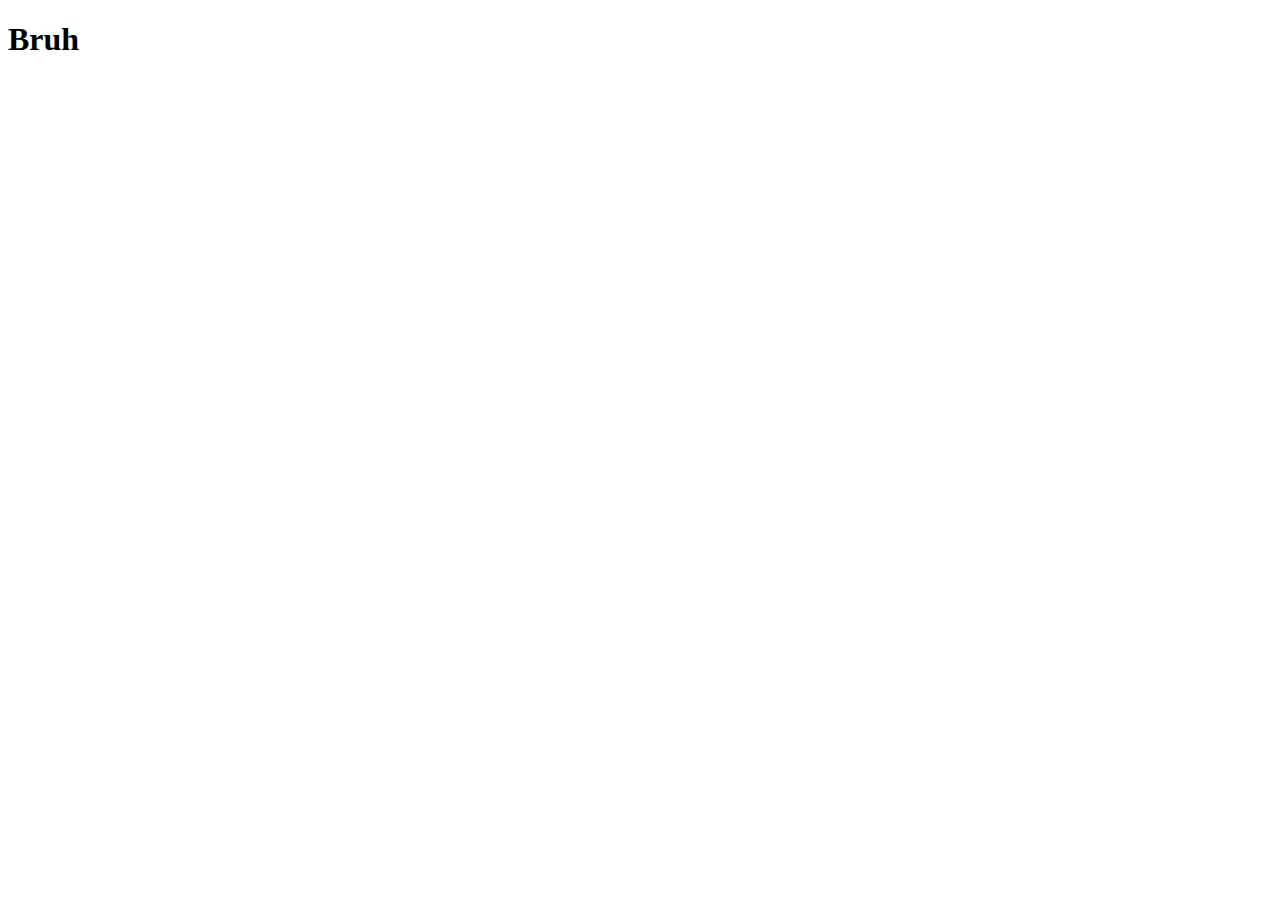
==== index.html @ 26dd8665 "Adding Bruh" ====
<!DOCTYPE html>
<html lang="en">
<head>
    <meta charset="UTF-8">
    <meta http-equiv="X-UA-Compatible" content="IE=edge">
    <meta name="viewport" content="width=device-width, initial-scale=1.0">
    <link rel="stylesheet" href="styles/style.css">
    <link rel="shortcut icon" href="/images/favicon-suitcase.ico" type="image/x-icon">
    <title>My portfolio</title>
</head>
<body>
    
    <h1>Bruh</h1>

    <script src="script.js"></script>
</body>
</html>
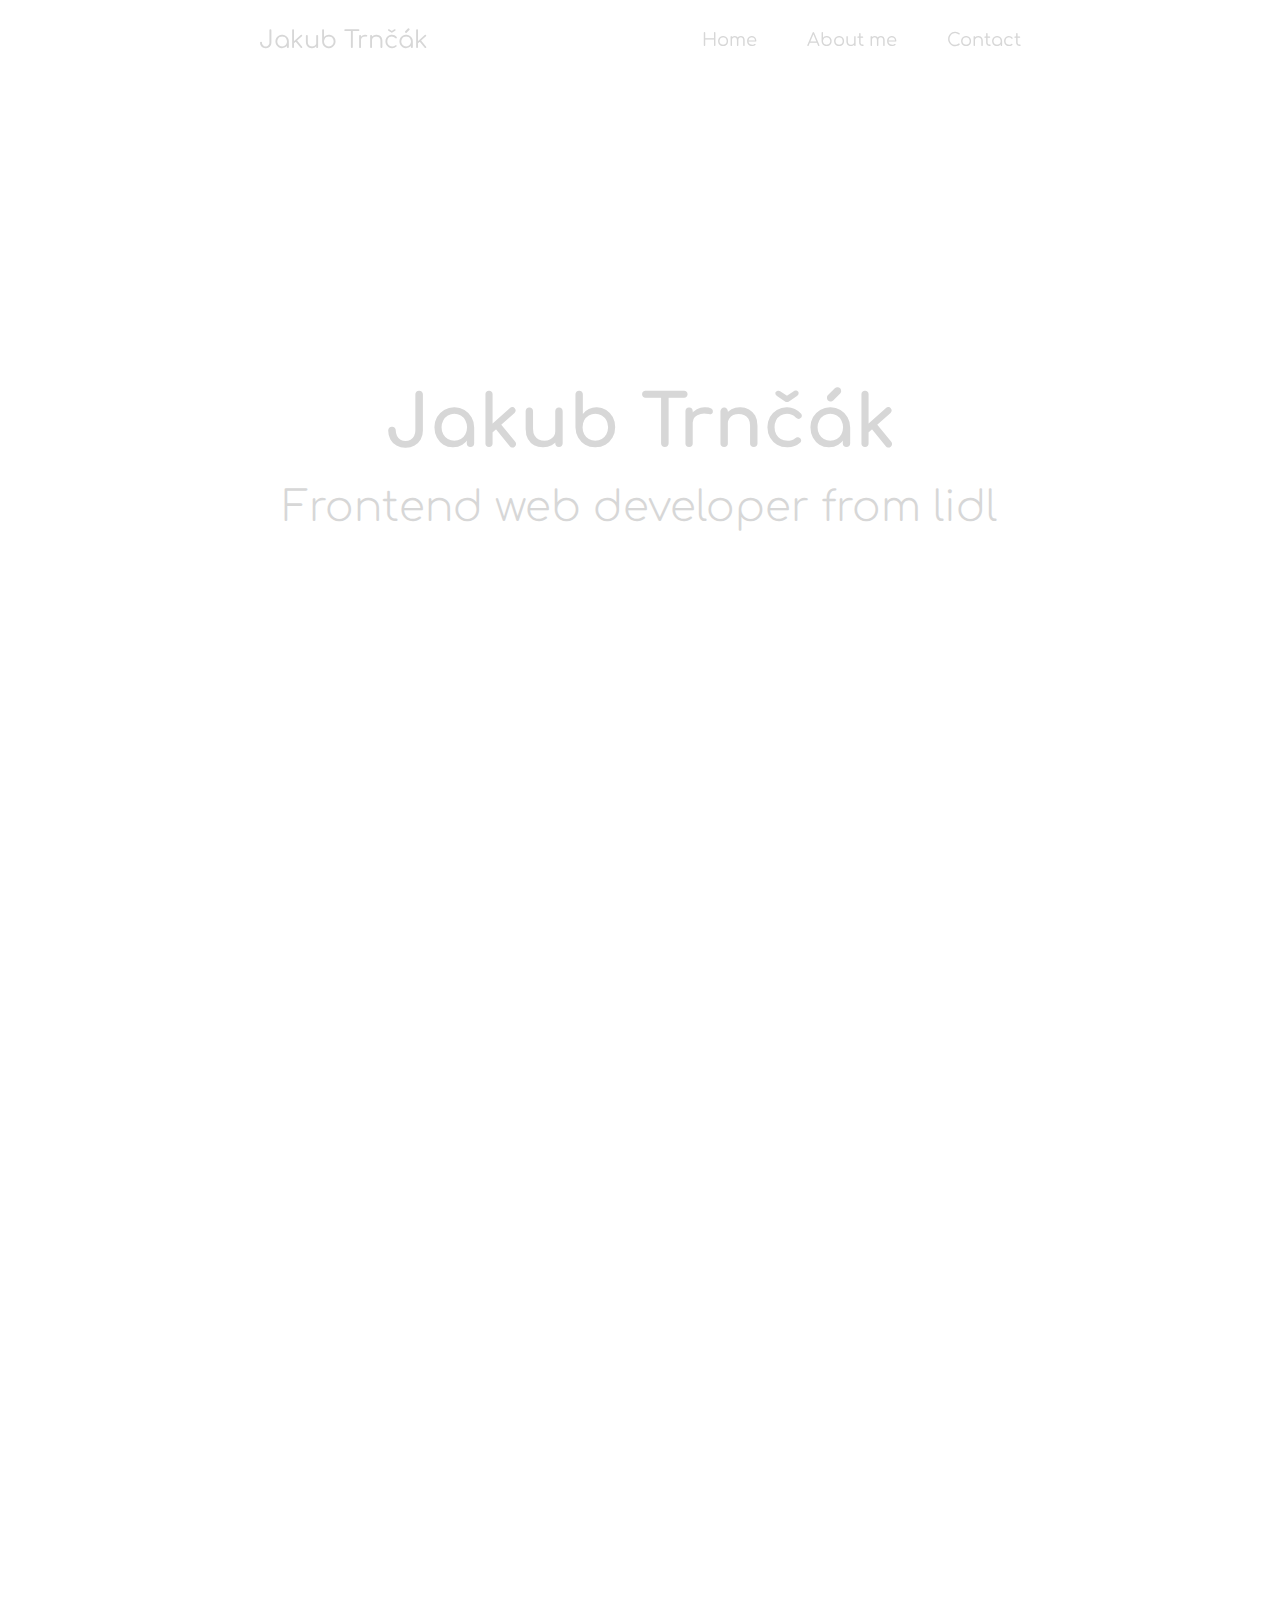
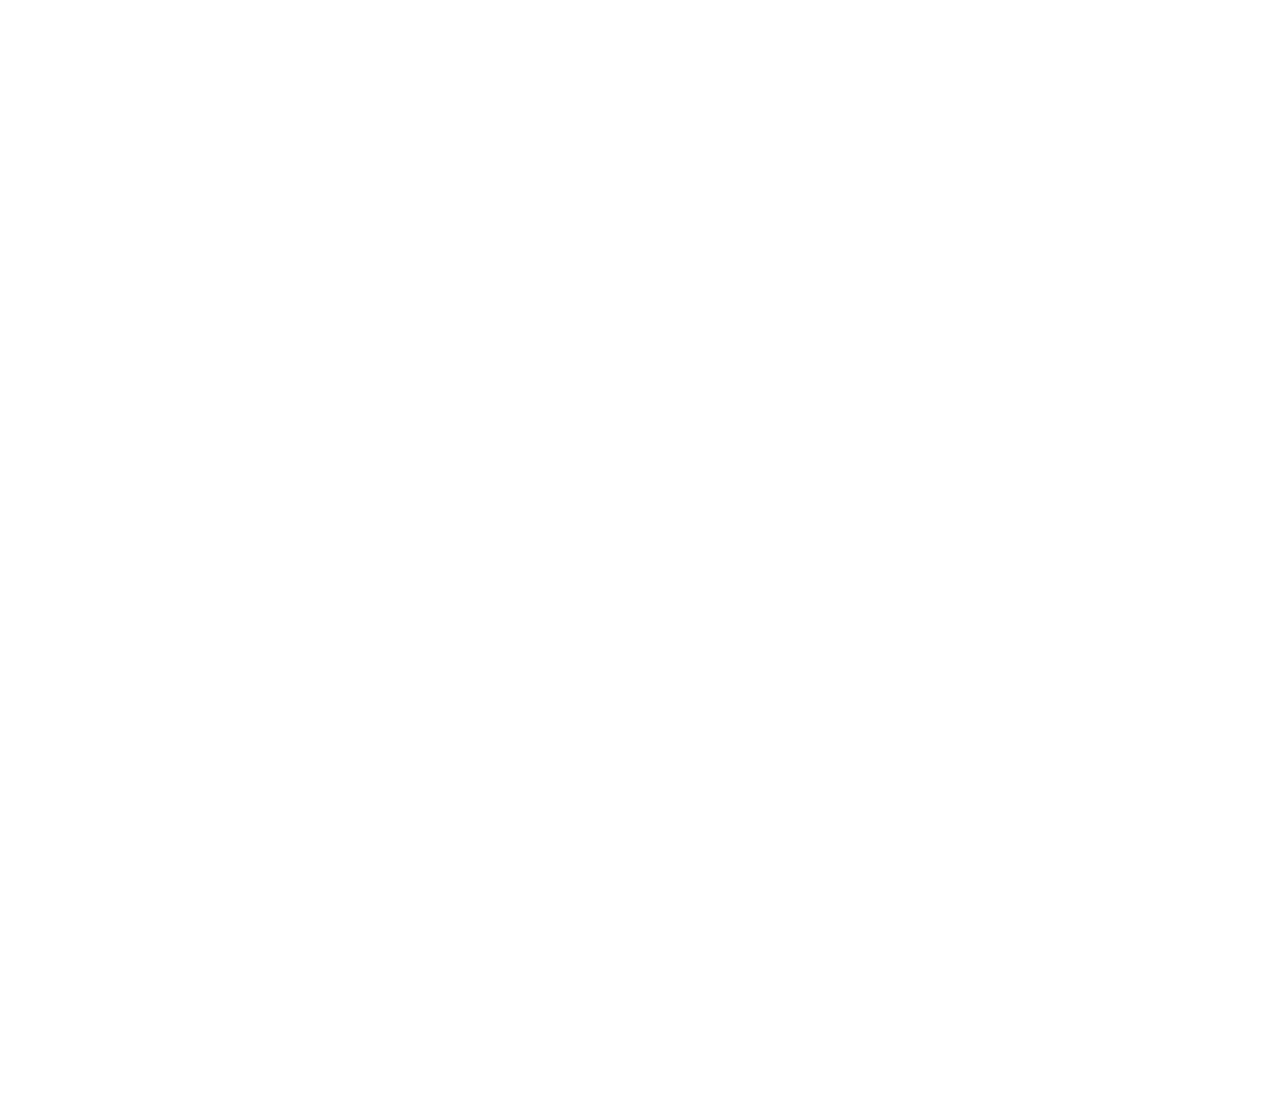
==== commit 42561bbf: "Adding main page content" ====
--- a/index.html
+++ b/index.html
@@ -6,12 +6,37 @@
     <meta name="viewport" content="width=device-width, initial-scale=1.0">
     <link rel="stylesheet" href="styles/style.css">
     <link rel="shortcut icon" href="/images/favicon-suitcase.ico" type="image/x-icon">
+    <link rel="stylesheet" href="https://cdnjs.cloudflare.com/ajax/libs/font-awesome/6.2.0/css/all.min.css" integrity="sha512-xh6O/CkQoPOWDdYTDqeRdPCVd1SpvCA9XXcUnZS2FmJNp1coAFzvtCN9BmamE+4aHK8yyUHUSCcJHgXloTyT2A==" crossorigin="anonymous" referrerpolicy="no-referrer" />
     <title>My portfolio</title>
 </head>
 <body>
     
-    <h1>Bruh</h1>
+    <section id="sec-1">
+        <nav id="navigation">
+            <div id="header-menu">
+                <header id="nameHeader">Jakub Trnčák</header>
+                <button id="menuButton"><i class="fa-solid fa-bars"></i></button>
+            </div>
+            
+            <div id="menu">
+                <a href="#sec-1" id="homeButton">Home</a>
+                <a href="#sec-2" id="aboutButton">About me</a>
+                <a href="#sec-3" id="contactButton">Contact</a>
+            </div>
+        </nav>
 
-    <script src="script.js"></script>
+        <h2 id="mainPageHeader">Jakub Trnčák</h2>
+        <h3 id="mainPageInfo">Frontend web developer from lidl</h3>
+
+        <a href="#sec-2" id="nextPage"><i class="fa-solid fa-arrow-down"></i></a>
+
+    </section>
+
+    <section id="sec-2"></section>
+
+    <section id="sec-3"></section>
+    
+
+    <script src="/scripts/script.js"></script>
 </body>
 </html>--- a/styles/style.css
+++ b/styles/style.css
@@ -0,0 +1,190 @@
+@import url('https://fonts.googleapis.com/css2?family=Comfortaa:wght@300;400;500;600;700&display=swap');
+
+
+:root {
+    font-family: 'Comfortaa', cursive;
+    scroll-behavior: smooth;
+}
+
+/* ===== Scrollbar CSS ===== */
+  /* Firefox */
+  * {
+    scrollbar-width: auto;
+    scrollbar-color: #A7233A #001220;
+  }
+
+  /* Chrome, Edge, and Safari */
+  *::-webkit-scrollbar {
+    width: 2px;
+  }
+
+  *::-webkit-scrollbar-track {
+    background: #001220;
+  }
+
+  *::-webkit-scrollbar-thumb {
+    background-color: #A7233A;
+    border-radius: 10px;
+    border: 3px solid none;
+  }
+
+body {
+    background-image: url(/images/bubbles.svg);
+    background-size: cover;
+}
+
+section {
+    height: 100vh;
+    width: 100%;
+}
+
+#sec-1 {
+    display: flex;
+    flex-direction: column;
+    justify-content: center;
+    align-items: center;
+}
+
+#navigation {
+    position: fixed;
+
+    display: flex;
+    flex-direction: row;
+    justify-content: space-evenly;
+    align-items: center;
+    
+    top: 0;
+    left: 0;
+    min-width: 600px;
+
+    height: 80px;
+    width: 100%;
+    transition: 0.6s;
+
+    color: rgb(215, 215, 215);
+    cursor: default;
+}
+
+.sticky {
+    background-color: #00000097;
+}
+
+#header-menu {
+    display: flex;
+    flex-direction: row;
+    justify-content: space-evenly;
+    align-items: center;
+
+    height: auto;
+}
+
+#nameHeader {
+    font-size: 24px;
+    margin: 0;
+
+    height: auto;
+}
+
+#menuButton {
+    visibility: hidden;
+}
+
+#menu {
+    display: flex;
+    justify-content: center;
+    align-items: center;
+
+    gap: 50px;
+
+    transition: 0.6s;
+}
+
+#menu a {
+    font-size: 18px;
+    color: rgb(215, 215, 215);
+    text-decoration: none;
+}
+
+#menu a:hover {
+    text-decoration: 2px underline rgb(215, 215, 215);
+}
+
+#mainPageHeader {
+    margin: 80px 0 0 0;
+    max-width: 750px;
+
+    font-size: 72px;
+
+    color: rgb(215, 215, 215);
+}
+
+#mainPageInfo {
+    margin-top: 20px;
+    max-width: 750px;
+
+    font-weight: 300;
+    font-size: 42px;
+
+    color: rgb(215, 215, 215);
+}
+
+#nextPage {
+    margin-top: 40px;
+    border: none;
+
+    font-size: 32px;
+    color: rgb(215, 215, 215);
+    background: none;
+}
+
+
+
+
+
+
+
+@media (max-width: 600px){
+    #navigation {
+        display: flex;
+        flex-direction: column;
+        justify-content: center;
+        align-items: center;
+
+        height: auto;
+        min-width: unset;
+    }
+
+    #header-menu {
+        width: 100%;
+        margin: 40px 0 40px;
+    }
+
+    #menuButton {
+        visibility: visible;
+
+        border: none;
+
+        font-size: 22px;
+        color: rgb(215, 215, 215);
+
+        background: none;
+    }
+
+    .hide {
+        visibility: hidden;
+        position: fixed;
+
+        right: -100px;
+    }
+
+    #menu {
+        display: flex;
+        flex-direction: column;
+        justify-content: center;
+        align-items: center;
+
+        gap: 20px;
+
+        padding-bottom: 40px;
+    }
+}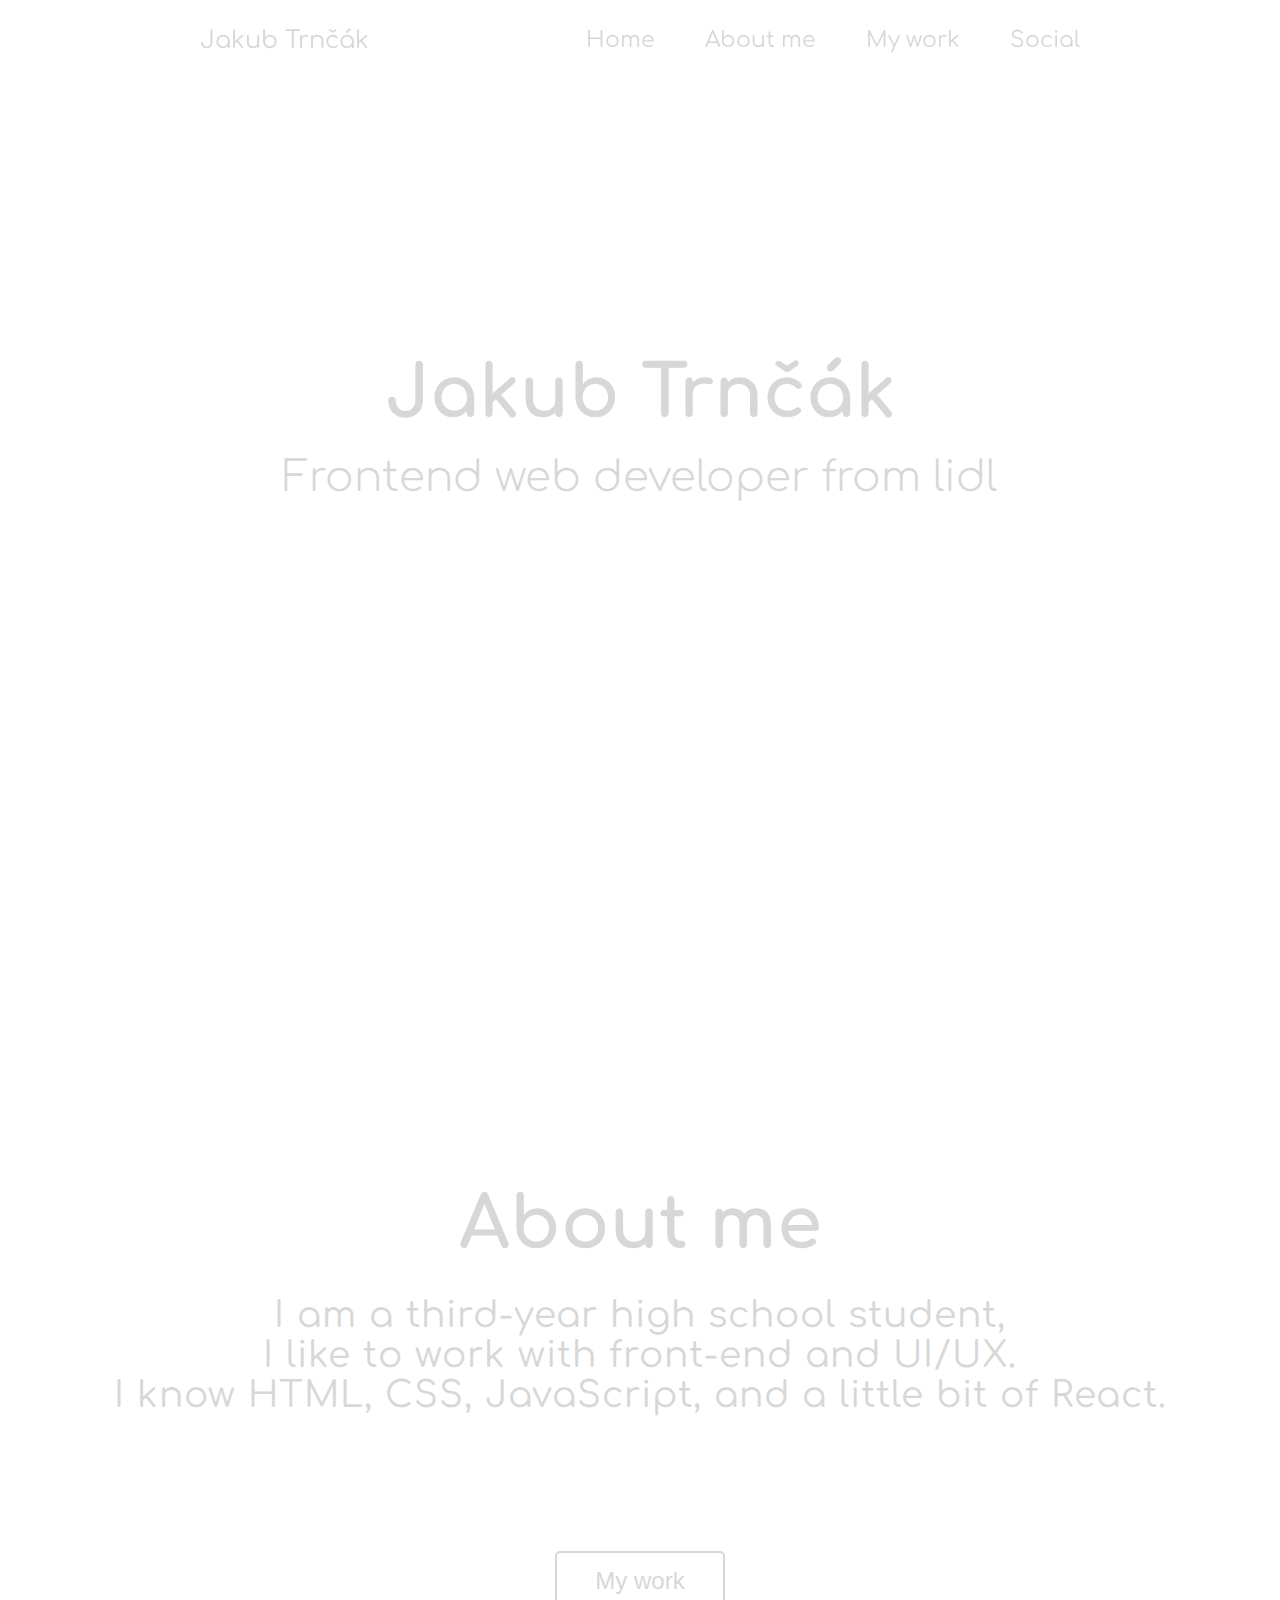
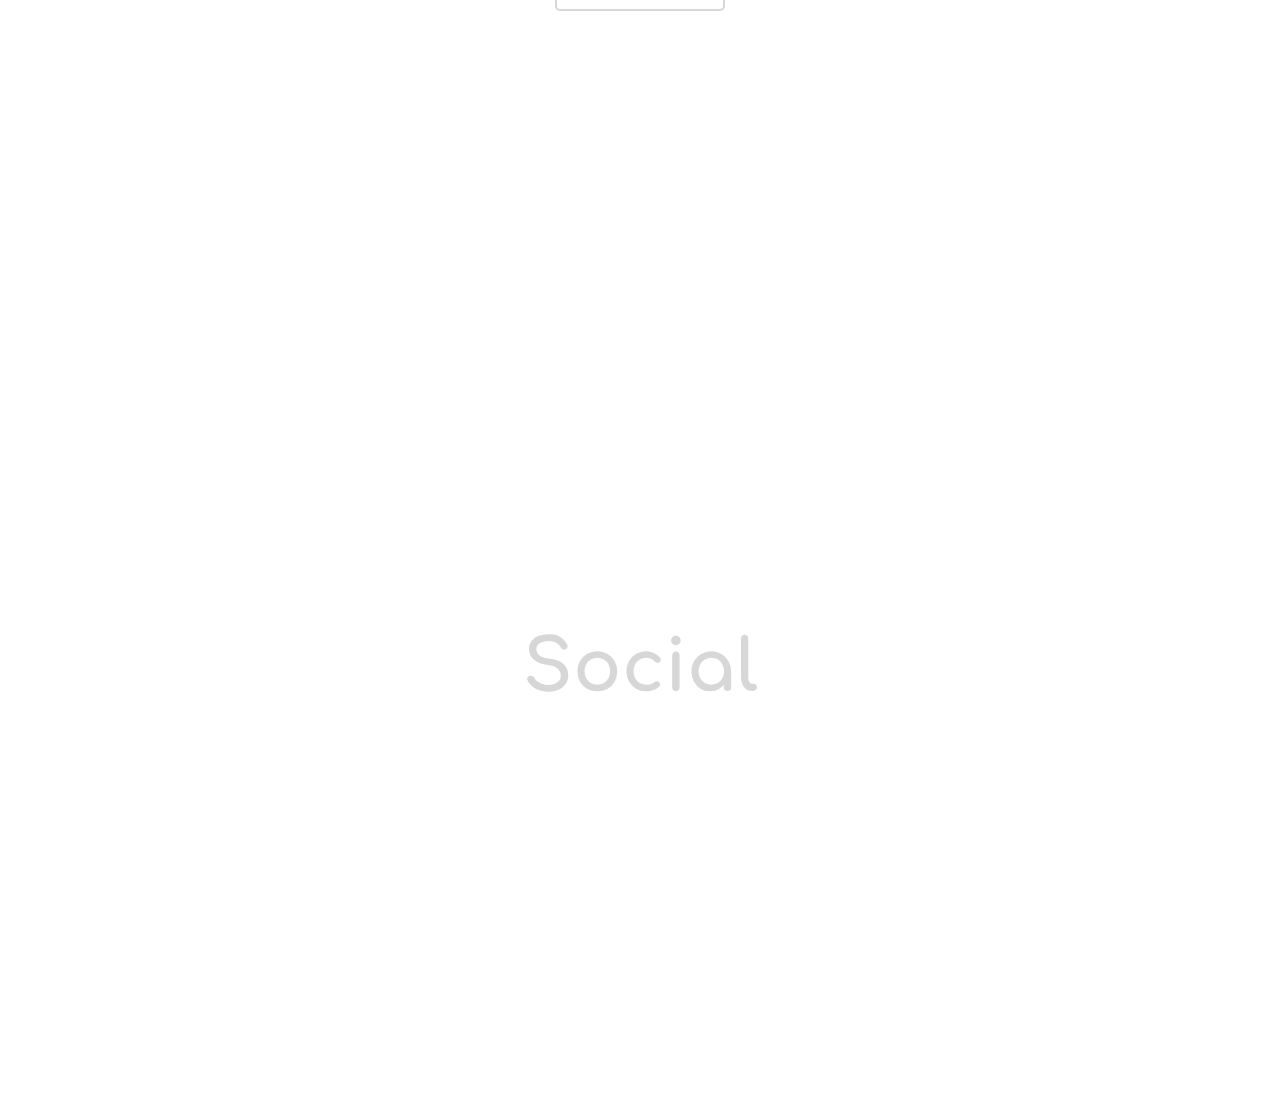
==== commit a96f2c0a: "Adding about me, and coming soon page + myWork page" ====
--- a/index.html
+++ b/index.html
@@ -4,7 +4,7 @@
     <meta charset="UTF-8">
     <meta http-equiv="X-UA-Compatible" content="IE=edge">
     <meta name="viewport" content="width=device-width, initial-scale=1.0">
-    <link rel="stylesheet" href="styles/style.css">
+    <link rel="stylesheet" href="styles/mainPage.css">
     <link rel="shortcut icon" href="/images/favicon-suitcase.ico" type="image/x-icon">
     <link rel="stylesheet" href="https://cdnjs.cloudflare.com/ajax/libs/font-awesome/6.2.0/css/all.min.css" integrity="sha512-xh6O/CkQoPOWDdYTDqeRdPCVd1SpvCA9XXcUnZS2FmJNp1coAFzvtCN9BmamE+4aHK8yyUHUSCcJHgXloTyT2A==" crossorigin="anonymous" referrerpolicy="no-referrer" />
     <title>My portfolio</title>
@@ -21,7 +21,8 @@
             <div id="menu">
                 <a href="#sec-1" id="homeButton">Home</a>
                 <a href="#sec-2" id="aboutButton">About me</a>
-                <a href="#sec-3" id="contactButton">Contact</a>
+                <a href="/pages/comingSoon.html">My work</a>
+                <a href="#sec-3" id="socialButton">Social</a>
             </div>
         </nav>
 
@@ -32,9 +33,21 @@
 
     </section>
 
-    <section id="sec-2"></section>
+    <section id="sec-2">
+        <h2 id="mainPageHeader">About me</h2>
+        <h3 id="nextPageInfo">I am a third-year high school student,<br>I like to work with front-end and UI/UX.<br>I know HTML, CSS, JavaScript, and a little bit of React.</h3>
+        <a href="pages/comingSoon.html"><button id="nextButton">My work</button></a>
+    </section>
 
-    <section id="sec-3"></section>
+    <section id="sec-3">
+        <h2 id="mainPageHeader">Social</h2>
+        <div id="thirdPageInfo">
+            <a class="links" href="https://twitter.com/Orange4Broom" target="_blank" rel="noreferrer"><i class="fa-brands fa-twitter"></i></a>
+            <a class="links" href="https://github.com/Orange4Broom" target="_blank" rel="noreferrer"><i class="fa-brands fa-square-github"></i></a>
+            <a class="links" href="https://www.instagram.com/_jen_kuba_" target="_blank" rel="noreferrer"><i class="fa-brands fa-instagram"></i></a>
+            <a class="links" href="https://discord.com/users/519971592076394531" target="_blank" rel="noreferrer"><i class="fa-brands fa-discord"></i> </a>
+        </div>
+    </section>
     
 
     <script src="/scripts/script.js"></script>
--- a/styles/mainPage.css
+++ b/styles/mainPage.css
@@ -0,0 +1,341 @@
+@import url('https://fonts.googleapis.com/css2?family=Comfortaa:wght@300;400;500;600;700&display=swap');
+
+
+:root {
+    font-family: 'Comfortaa', cursive;
+    scroll-behavior: smooth;
+}
+
+/* ===== Scrollbar CSS ===== */
+  /* Firefox */
+  * {
+    scrollbar-width: auto;
+    scrollbar-color: #A7233A #001220;
+  }
+
+  /* Chrome, Edge, and Safari */
+  *::-webkit-scrollbar {
+    width: 2px;
+  }
+
+  *::-webkit-scrollbar-track {
+    background: #001220;
+  }
+
+  *::-webkit-scrollbar-thumb {
+    background-color: #A7233A;
+    border-radius: 10px;
+    border: 3px solid none;
+  }
+
+body {
+    display: flex;
+    flex-direction: column;
+    justify-content: center;
+    align-items: center;
+
+    background-image: url(/images/bubbles.svg);
+    background-size: cover;
+}
+
+section {
+    height: 100vh;
+    width: 100%;
+}
+
+/*---------Section 1---------*/
+
+#sec-1 {
+    display: flex;
+    flex-direction: column;
+    justify-content: center;
+    align-items: center;
+
+    min-height: 750px;
+}
+
+#navigation {
+    position: fixed;
+
+    display: flex;
+    flex-direction: row;
+    justify-content: space-evenly;
+    align-items: center;
+    
+    top: 0;
+    left: 0;
+    min-width: 650px;
+
+    height: 80px;
+    width: 100%;
+    transition: 0.6s;
+
+    color: rgb(215, 215, 215);
+    cursor: default;
+}
+
+.sticky {
+    background-color: #00000097;
+}
+
+#header-menu {
+    display: flex;
+    flex-direction: row;
+    justify-content: space-evenly;
+    align-items: center;
+
+    height: auto;
+}
+
+#nameHeader {
+    font-size: 24px;
+    margin: 0;
+
+    height: auto;
+}
+
+#menuButton {
+    visibility: hidden;
+}
+
+#menu {
+    display: flex;
+    justify-content: center;
+    align-items: center;
+
+    gap: 50px;
+
+    transition: 0.6s;
+}
+
+#menu a {
+    font-size: 22px;
+    color: rgb(215, 215, 215);
+    text-decoration: none;
+}
+
+#menu a:hover {
+    text-decoration: 2px underline rgb(215, 215, 215);
+}
+
+#mainPageHeader {
+    margin: 80px 0 0 0;
+    max-width: 750px;
+
+    font-size: 72px;
+
+    color: rgb(215, 215, 215);
+
+}
+
+#mainPageInfo {
+    margin-top: 20px;
+    max-width: 750px;
+
+    font-weight: 300;
+    font-size: 42px;
+
+    color: rgb(215, 215, 215);
+}
+
+#nextPage {
+    margin-top: 100px;
+    border: none;
+
+    font-size: 32px;
+    color: rgb(215, 215, 215);
+    background: none;
+}
+
+#nextPageInfo {
+    margin-top: 30px;
+    max-width: 1100px;
+    text-align: center;
+    letter-spacing: 1px;
+
+    font-weight: 400;
+    font-size: 36px;
+
+    color: rgb(215, 215, 215);
+}
+
+#nextPage:hover {
+    transition: 0.3s;
+    scale: 120%;
+
+    color: #A7233A;
+}
+
+#nextPage:active {
+    color: #661220;
+}
+
+/*---------Section 2---------*/
+
+#sec-2 {
+    display: flex;
+    flex-direction: column;
+    justify-content: center;
+    align-items: center;
+
+    min-height: 750px;
+}
+
+#nextButton {
+    margin-top: 100px;
+
+    height: 60px;
+    width: 170px;
+
+    border: 2px solid rgb(215, 215, 215);
+    border-radius: 5px;
+
+    font-size: 24px;
+    text-decoration: none;
+    color: rgb(215, 215, 215);
+
+    transition: 0.3s;
+
+    background: none;
+}
+
+#nextButton:hover {
+    cursor: pointer;
+    color: #001220;
+    background-color: rgb(215, 215, 215);
+}
+
+/*---------Section 3---------*/
+
+#sec-3 {
+    display: flex;
+    flex-direction: column;
+    justify-content: center;
+    align-items: center;
+    min-height: 750px;
+}
+
+#thirdPageInfo {
+    display: flex;
+    flex-direction: row;
+    justify-content: center;
+    align-items: center;
+
+    gap: 60px;
+    max-width: 750px;
+
+    margin-top: 60px;
+}
+
+.links {
+    font-size: 82px;
+    margin-left: 10px;
+    color: rgb(215, 215, 215);
+}
+
+.links:hover {
+    scale: 110%;
+    transition: 0.2s;
+
+    color:#A7233A;
+}
+
+.links:active {
+    color:#661220;
+}
+
+/*---------Section 4---------*/
+
+#sec-4 {
+    display: flex;
+    flex-direction: column;
+    justify-content: center;
+    align-items: center;
+    min-height: 750px;
+
+    overflow: hidden;
+}
+
+
+
+
+/*---------Resposive shit---------*/
+
+@media (max-width: 650px){
+    #navigation {
+        display: flex;
+        flex-direction: column;
+        justify-content: center;
+        align-items: center;
+
+        height: auto;
+        min-width: unset;
+    }
+
+    #header-menu {
+        width: 100%;
+        margin: 40px 0 40px;
+    }
+
+    #menuButton {
+        visibility: visible;
+
+        border: none;
+
+        font-size: 28px;
+        color: rgb(215, 215, 215);
+
+        background: none;
+    }
+
+    #nextPage {
+        margin-top: 60px;
+    } 
+
+    #nextPageInfo {
+        margin-top: 30px;
+        max-width: 1100px;
+        text-align: start;
+        letter-spacing: 1px;
+    
+        font-weight: 400;
+        font-size: 30px;
+    
+        color: rgb(215, 215, 215);
+    }
+
+    .hide {
+        visibility: hidden;
+        position: fixed;
+
+        right: -200px;
+    }
+
+    #menu {
+        display: flex;
+        flex-direction: column;
+        justify-content: center;
+        align-items: center;
+
+        gap: 20px;
+
+        padding-bottom: 40px;
+    }
+
+    #thirdPageInfo {
+        gap: 20px;
+    }
+
+    .links {
+        font-size: 62px;
+    }
+
+    .links:hover {
+        scale: 110%;
+        transition: 0.4s;
+    
+        color:#661220;
+    }
+
+    
+}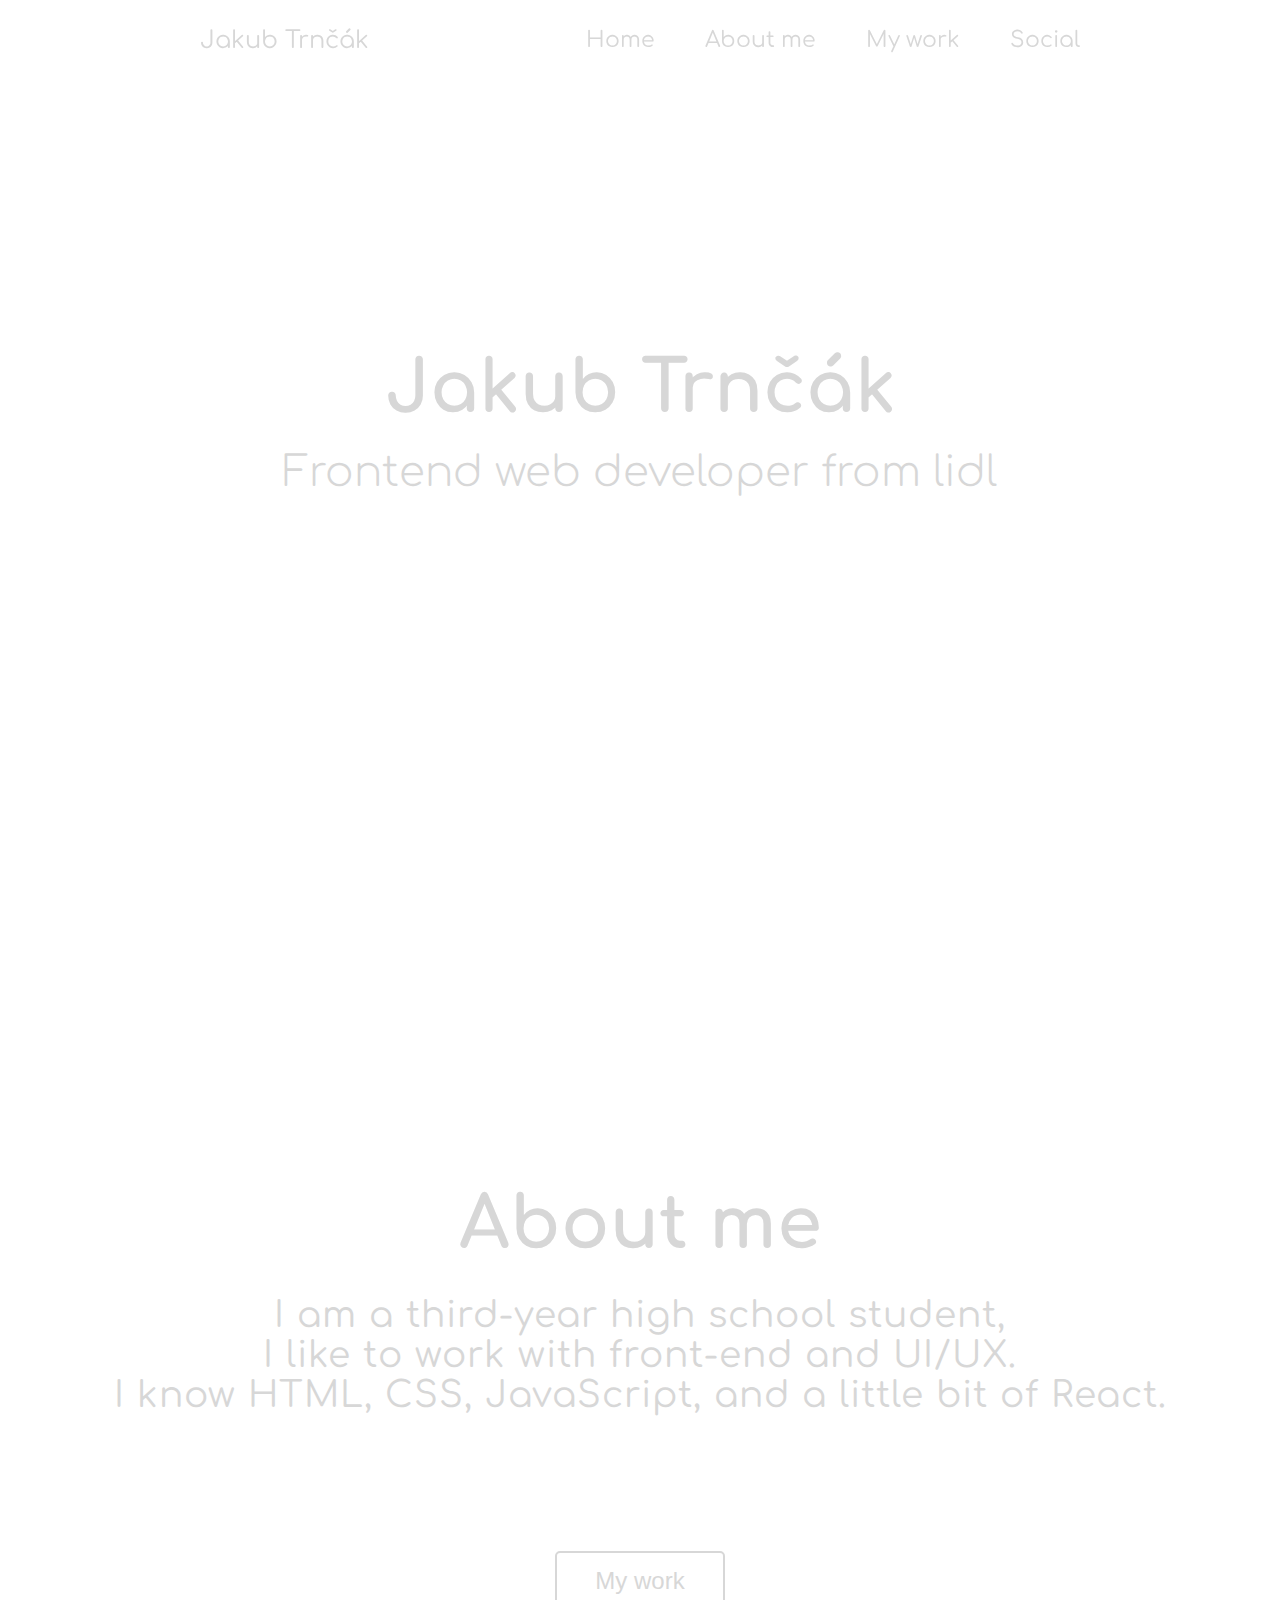
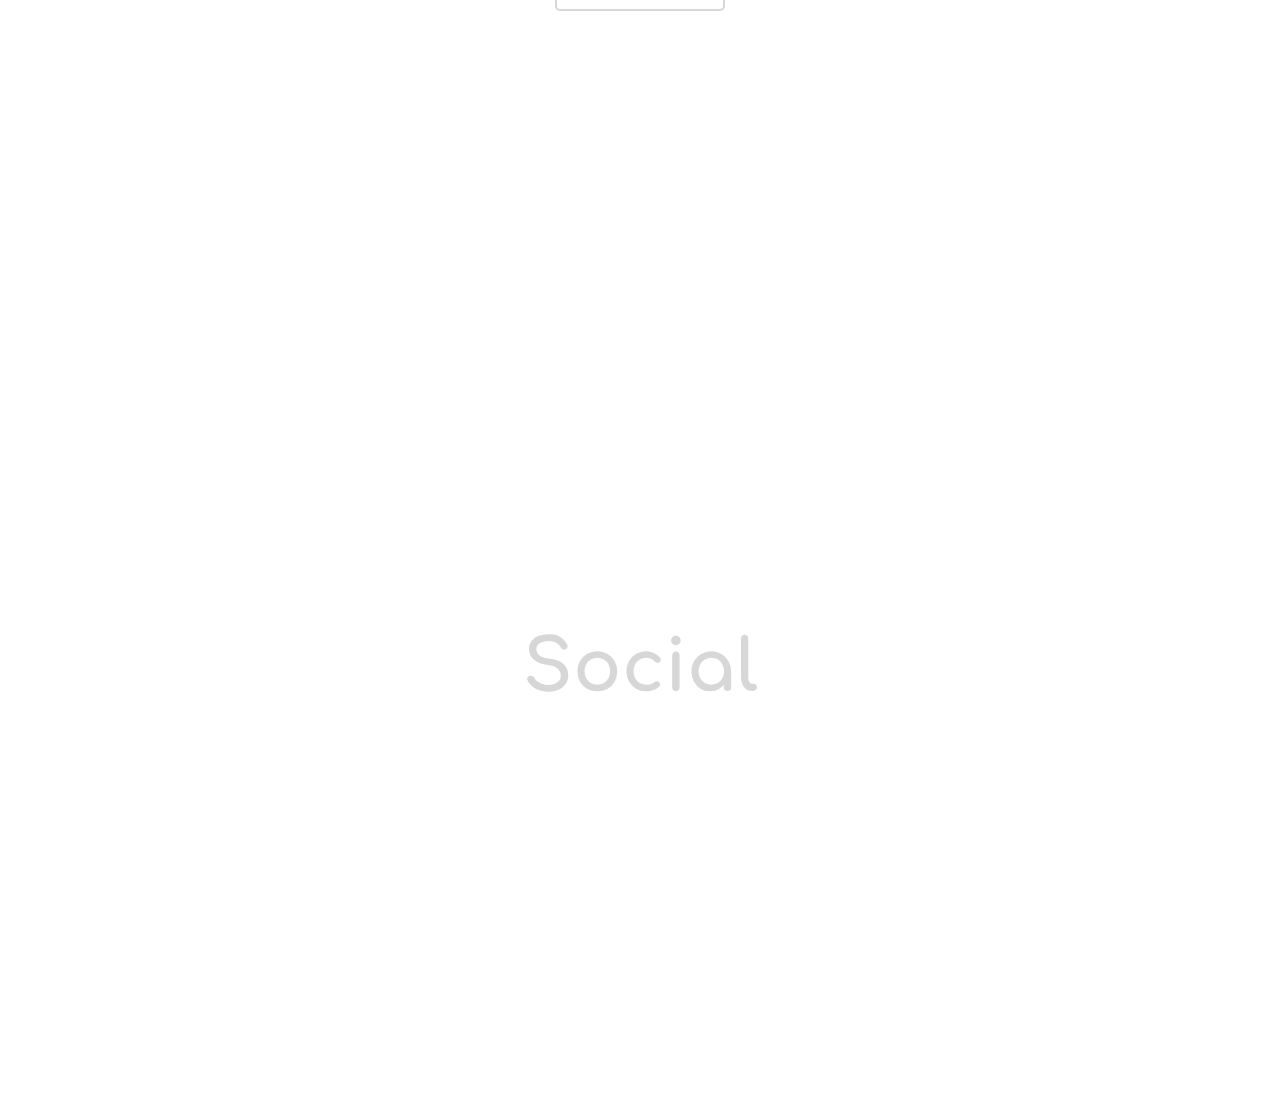
==== commit cf30becf: "Style of myWork.html" ====
--- a/index.html
+++ b/index.html
@@ -4,7 +4,7 @@
     <meta charset="UTF-8">
     <meta http-equiv="X-UA-Compatible" content="IE=edge">
     <meta name="viewport" content="width=device-width, initial-scale=1.0">
-    <link rel="stylesheet" href="styles/mainPage.css">
+    <link rel="stylesheet" href="styles/index.css">
     <link rel="shortcut icon" href="/images/favicon-suitcase.ico" type="image/x-icon">
     <link rel="stylesheet" href="https://cdnjs.cloudflare.com/ajax/libs/font-awesome/6.2.0/css/all.min.css" integrity="sha512-xh6O/CkQoPOWDdYTDqeRdPCVd1SpvCA9XXcUnZS2FmJNp1coAFzvtCN9BmamE+4aHK8yyUHUSCcJHgXloTyT2A==" crossorigin="anonymous" referrerpolicy="no-referrer" />
     <title>My portfolio</title>
@@ -12,6 +12,7 @@
 <body>
     
     <section id="sec-1">
+        
         <nav id="navigation">
             <div id="header-menu">
                 <header id="nameHeader">Jakub Trnčák</header>
@@ -29,7 +30,7 @@
         <h2 id="mainPageHeader">Jakub Trnčák</h2>
         <h3 id="mainPageInfo">Frontend web developer from lidl</h3>
 
-        <a href="#sec-2" id="nextPage"><i class="fa-solid fa-arrow-down"></i></a>
+        <a href="#sec-2" id="nextSection"><i class="fa-solid fa-arrow-down"></i></a>
 
     </section>
 
--- a/styles/index.css
+++ b/styles/index.css
@@ -0,0 +1,345 @@
+@import url('https://fonts.googleapis.com/css2?family=Comfortaa:wght@300;400;500;600;700&display=swap');
+
+
+:root {
+    font-family: 'Comfortaa', cursive;
+    scroll-behavior: smooth;
+}
+
+/* ===== Scrollbar CSS ===== */
+  /* Firefox */
+  * {
+    scrollbar-width: auto;
+    scrollbar-color: #A7233A #001220;
+  }
+
+  /* Chrome, Edge, and Safari */
+  *::-webkit-scrollbar {
+    width: 2px;
+  }
+
+  *::-webkit-scrollbar-track {
+    background: #001220;
+  }
+
+  *::-webkit-scrollbar-thumb {
+    background-color: #A7233A;
+    border-radius: 10px;
+    border: 3px solid none;
+  }
+
+body {
+    display: flex;
+    flex-direction: column;
+    justify-content: center;
+    align-items: center;
+
+    background-image: url(/images/bubbles.svg);
+    background-size: cover;
+}
+
+section {
+    height: 100vh;
+    width: 100%;
+}
+
+/*---------Section 1---------*/
+
+#sec-1 {
+    display: flex;
+    flex-direction: column;
+    justify-content: center;
+    align-items: center;
+
+    min-height: 750px;
+}
+
+#navigation {
+    position: fixed;
+
+    display: flex;
+    flex-direction: row;
+    justify-content: space-evenly;
+    align-items: center;
+    
+    top: 0;
+    left: 0;
+    min-width: 650px;
+
+    height: 80px;
+    width: 100%;
+    transition: 0.6s;
+
+    color: rgb(215, 215, 215);
+    cursor: default;
+}
+
+.sticky {
+    background-color: #00000097;
+}
+
+#header-menu {
+    display: flex;
+    flex-direction: row;
+    justify-content: space-evenly;
+    align-items: center;
+
+    height: auto;
+}
+
+#nameHeader {
+    font-size: 24px;
+    margin: 0;
+
+    height: auto;
+}
+
+#menuButton {
+    visibility: hidden;
+}
+
+#menu {
+    display: flex;
+    justify-content: center;
+    align-items: center;
+
+    gap: 50px;
+
+    transition: 0.6s;
+}
+
+#menu a {
+    font-size: 22px;
+    color: rgb(215, 215, 215);
+    text-decoration: none;
+}
+
+#menu a:hover {
+    text-decoration: 2px underline rgb(215, 215, 215);
+}
+
+#mainPageHeader {
+    margin: 80px 0 0 0;
+    max-width: 750px;
+
+    font-size: 72px;
+
+    color: rgb(215, 215, 215);
+
+}
+
+#mainPageInfo {
+    margin-top: 20px;
+    max-width: 750px;
+
+    font-weight: 300;
+    font-size: 42px;
+
+    color: rgb(215, 215, 215);
+}
+
+#nextSection {
+    margin: 30px 0 80px 0;
+    border: none;
+
+    font-size: 32px;
+    color: rgb(215, 215, 215);
+    background: none;
+}
+
+#nextSection:hover {
+    transition: 0.3s;
+    scale: 120%;
+
+    color: #A7233A;
+}
+
+#nextSection:active {
+    color: #661220;
+}
+
+#nextPageInfo {
+    margin-top: 30px;
+    max-width: 1100px;
+    text-align: center;
+    letter-spacing: 1px;
+
+    font-weight: 400;
+    font-size: 36px;
+
+    color: rgb(215, 215, 215);
+}
+
+/*---------Section 2---------*/
+
+#sec-2 {
+    display: flex;
+    flex-direction: column;
+    justify-content: center;
+    align-items: center;
+
+    min-height: 750px;
+}
+
+#nextButton {
+    margin-top: 100px;
+
+    height: 60px;
+    width: 170px;
+
+    border: 2px solid rgb(215, 215, 215);
+    border-radius: 5px;
+
+    font-size: 24px;
+    text-decoration: none;
+    color: rgb(215, 215, 215);
+
+    transition: 0.3s;
+
+    background: none;
+}
+
+#nextButton:hover {
+    cursor: pointer;
+    color: #001220;
+    background-color: rgb(215, 215, 215);
+}
+
+/*---------Section 3---------*/
+
+#sec-3 {
+    display: flex;
+    flex-direction: column;
+    justify-content: center;
+    align-items: center;
+    min-height: 750px;
+}
+
+#thirdPageInfo {
+    display: flex;
+    flex-direction: row;
+    justify-content: center;
+    align-items: center;
+
+    gap: 60px;
+    max-width: 750px;
+
+    margin-top: 60px;
+}
+
+.links {
+    font-size: 82px;
+    margin-left: 10px;
+    color: rgb(215, 215, 215);
+}
+
+.links:hover {
+    scale: 110%;
+    transition: 0.2s;
+
+    color:#A7233A;
+}
+
+.links:active {
+    color:#661220;
+}
+
+/*---------Section 4---------*/
+
+#sec-4 {
+    display: flex;
+    flex-direction: column;
+    justify-content: center;
+    align-items: center;
+    min-height: 750px;
+
+    overflow: hidden;
+}
+
+
+
+
+/*---------Resposive shit---------*/
+
+@media (max-width: 650px){
+    #navigation {
+        display: flex;
+        flex-direction: column;
+        justify-content: center;
+        align-items: center;
+
+        height: auto;
+        min-width: unset;
+    }
+
+    #header-menu {
+        width: 100%;
+        margin: 40px 0 40px;
+    }
+
+    #menuButton {
+        visibility: visible;
+
+        border: none;
+
+        font-size: 28px;
+        color: rgb(215, 215, 215);
+
+        background: none;
+    }
+
+    #mainPageHeader {
+        margin-top: 40%;
+    }
+
+    #nextPage {
+        margin-top: 60px;
+    } 
+
+    #nextPageInfo {
+        margin-top: 30px;
+        max-width: 1100px;
+        text-align: start;
+        letter-spacing: 1px;
+    
+        font-weight: 400;
+        font-size: 30px;
+    
+        color: rgb(215, 215, 215);
+    }
+
+    .hide {
+        visibility: hidden;
+        position: fixed;
+
+        right: -200px;
+    }
+
+    #menu {
+        display: flex;
+        flex-direction: column;
+        justify-content: center;
+        align-items: center;
+
+        gap: 20px;
+
+        padding-bottom: 40px;
+    }
+
+    #thirdPageInfo {
+        gap: 20px;
+    }
+
+    .links {
+        font-size: 62px;
+    }
+
+    .links:hover {
+        scale: 110%;
+        transition: 0.4s;
+    
+        color:#661220;
+    }
+
+    
+}